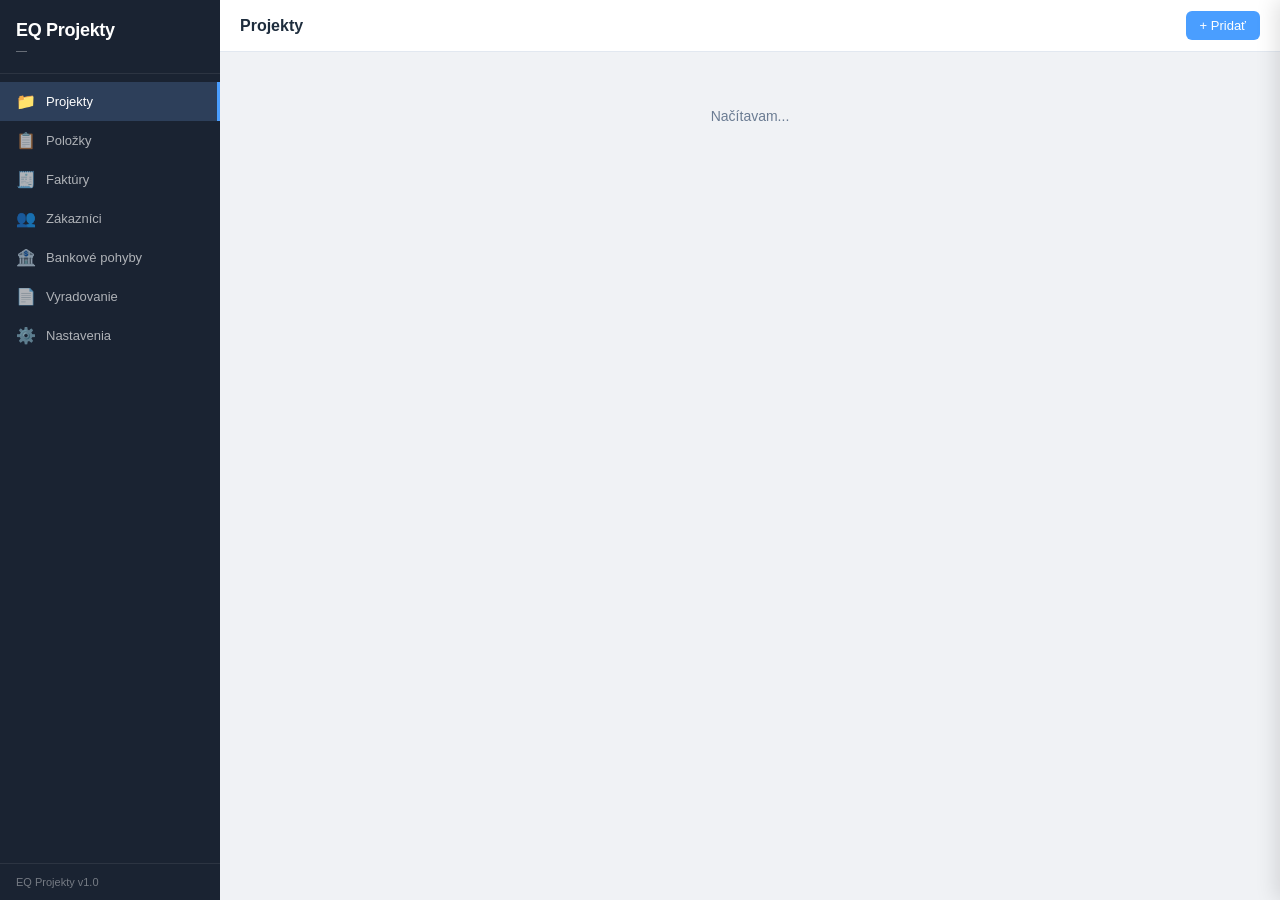
==== static/index.html @ e14ffe8b "Add full EQ Projekty web application Python + FastAPI + SQLite + vanilla JS SPA for managing a Slova" ====
<!DOCTYPE html>
<html lang="sk">
<head>
<meta charset="UTF-8">
<meta name="viewport" content="width=device-width, initial-scale=1.0">
<title>EQ Projekty</title>
<link rel="stylesheet" href="/static/style.css">
</head>
<body>

<div id="sidebar">
  <div id="sidebar-header">
    <h1>EQ Projekty</h1>
    <small id="current-user">—</small>
  </div>
  <nav>
    <a data-view="projects" class="active"><span class="icon">📁</span> Projekty</a>
    <a data-view="items"><span class="icon">📋</span> Položky</a>
    <a data-view="invoices"><span class="icon">🧾</span> Faktúry</a>
    <a data-view="customers"><span class="icon">👥</span> Zákazníci</a>
    <a data-view="credits"><span class="icon">🏦</span> Bankové pohyby</a>
    <a data-view="imposition"><span class="icon">📄</span> Vyradovanie</a>
    <a data-view="settings"><span class="icon">⚙️</span> Nastavenia</a>
  </nav>
  <div id="sidebar-footer">EQ Projekty v1.0</div>
</div>

<div id="main">
  <div id="topbar">
    <h2 id="topbar-title">Projekty</h2>
    <button class="btn btn-primary" id="add-btn" onclick="App.openAdd()">+ Pridať</button>
  </div>
  <div id="content">
    <div class="loading">Načítavam...</div>
  </div>
</div>

<!-- Detail Panel -->
<div class="detail-panel" id="detail-panel">
  <div class="detail-header">
    <h3 id="detail-title">Detail</h3>
    <button class="btn btn-sm btn-secondary" id="detail-edit-btn">✏️ Upraviť</button>
    <button class="modal-close" onclick="App.closeDetail()">×</button>
  </div>
  <div class="detail-body" id="detail-body"></div>
</div>

<!-- Modal -->
<div class="modal-overlay" id="modal-overlay" style="display:none" onclick="if(event.target===this)App.closeModal()">
  <div class="modal" id="modal">
    <div class="modal-header">
      <h3 id="modal-title">Pridať</h3>
      <button class="modal-close" onclick="App.closeModal()">×</button>
    </div>
    <div class="modal-body" id="modal-body"></div>
    <div class="modal-footer">
      <button class="btn btn-secondary" onclick="App.closeModal()">Zrušiť</button>
      <button class="btn btn-danger btn-sm" id="modal-delete-btn" style="display:none;margin-right:auto" onclick="App.deleteRecord()">🗑 Odstrániť</button>
      <button class="btn btn-primary" id="modal-save-btn" onclick="App.saveRecord()">Uložiť</button>
    </div>
  </div>
</div>

<script src="/static/app.js"></script>
</body>
</html>
---- static/style.css ----
*, *::before, *::after { box-sizing: border-box; margin: 0; padding: 0; }

:root {
  --sidebar-bg: #1a2332;
  --sidebar-hover: #243044;
  --sidebar-active: #2d3f5a;
  --accent: #4a9eff;
  --accent-hover: #3a8eef;
  --bg: #f0f2f5;
  --card-bg: #ffffff;
  --text: #1e2d3d;
  --text-muted: #6b7c93;
  --border: #e2e8f0;
  --row-hover: #f7faff;
  --danger: #e53e3e;
  --success: #38a169;
  --warning: #d69e2e;
}

body { font-family: -apple-system, BlinkMacSystemFont, 'Segoe UI', sans-serif; font-size: 14px; color: var(--text); background: var(--bg); display: flex; height: 100vh; overflow: hidden; }

/* Sidebar */
#sidebar { width: 220px; min-width: 220px; background: var(--sidebar-bg); display: flex; flex-direction: column; overflow-y: auto; }
#sidebar-header { padding: 20px 16px 16px; border-bottom: 1px solid rgba(255,255,255,0.08); }
#sidebar-header h1 { color: #fff; font-size: 18px; font-weight: 700; letter-spacing: -0.3px; }
#sidebar-header small { color: rgba(255,255,255,0.45); font-size: 11px; }
#sidebar nav { flex: 1; padding: 8px 0; }
#sidebar nav a { display: flex; align-items: center; gap: 10px; padding: 10px 16px; color: rgba(255,255,255,0.65); text-decoration: none; font-size: 13px; font-weight: 500; transition: background 0.15s, color 0.15s; cursor: pointer; }
#sidebar nav a:hover { background: var(--sidebar-hover); color: #fff; }
#sidebar nav a.active { background: var(--sidebar-active); color: #fff; border-right: 3px solid var(--accent); }
#sidebar nav a .icon { font-size: 16px; width: 20px; text-align: center; }
#sidebar-footer { padding: 12px 16px; border-top: 1px solid rgba(255,255,255,0.08); color: rgba(255,255,255,0.4); font-size: 11px; }

/* Main */
#main { flex: 1; display: flex; flex-direction: column; overflow: hidden; }
#topbar { background: var(--card-bg); border-bottom: 1px solid var(--border); padding: 0 20px; height: 52px; display: flex; align-items: center; gap: 12px; flex-shrink: 0; }
#topbar h2 { font-size: 16px; font-weight: 600; flex: 1; }
#content { flex: 1; overflow-y: auto; padding: 16px 20px; }

/* Filter bar */
.filter-bar { display: flex; flex-wrap: wrap; gap: 8px; align-items: center; margin-bottom: 14px; background: var(--card-bg); padding: 10px 14px; border-radius: 8px; border: 1px solid var(--border); }
.filter-bar input, .filter-bar select { padding: 6px 10px; border: 1px solid var(--border); border-radius: 6px; font-size: 13px; background: #fff; outline: none; }
.filter-bar input:focus, .filter-bar select:focus { border-color: var(--accent); }
.filter-bar input[type="search"] { width: 200px; }
.chip { padding: 4px 10px; border-radius: 20px; border: 1px solid var(--border); background: #fff; font-size: 12px; cursor: pointer; transition: all 0.15s; color: var(--text-muted); }
.chip.active { background: var(--accent); color: #fff; border-color: var(--accent); }
.chip:hover:not(.active) { border-color: var(--accent); color: var(--accent); }

/* Table */
.table-wrap { background: var(--card-bg); border-radius: 8px; border: 1px solid var(--border); overflow: hidden; }
table { width: 100%; border-collapse: collapse; }
thead th { background: #f8fafc; padding: 9px 12px; text-align: left; font-size: 12px; font-weight: 600; color: var(--text-muted); text-transform: uppercase; letter-spacing: 0.5px; border-bottom: 1px solid var(--border); white-space: nowrap; }
tbody tr { border-bottom: 1px solid var(--border); transition: background 0.1s; cursor: pointer; }
tbody tr:last-child { border-bottom: none; }
tbody tr:hover { background: var(--row-hover); }
tbody td { padding: 8px 12px; font-size: 13px; }
tbody td.mono { font-family: 'SF Mono', Consolas, monospace; font-size: 12px; }
.td-truncate { max-width: 200px; overflow: hidden; text-overflow: ellipsis; white-space: nowrap; }
tr.overdue { background: #fff5f5; }
tr.overdue:hover { background: #ffe8e8; }
tr.paid { background: #f0fff4; }
tr.paid:hover { background: #e8f5ec; }

/* Badges */
.badge { display: inline-block; padding: 2px 8px; border-radius: 12px; font-size: 11px; font-weight: 600; white-space: nowrap; }
.badge-ocakavany { background: #ebf8ff; color: #2b6cb0; }
.badge-prebiehajuci { background: #fffaf0; color: #c05621; }
.badge-fakturovat { background: #faf5ff; color: #6b46c1; }
.badge-ukonceny { background: #f0fff4; color: #276749; }
.badge-stornovany { background: #fff5f5; color: #c53030; }
.badge-odlozeny { background: #f7fafc; color: #718096; }
.badge-grafika { background: #ebf8ff; color: #2b6cb0; }
.badge-vyroba { background: #fffaf0; color: #c05621; }
.badge-nacenit { background: #faf5ff; color: #6b46c1; }
.badge-hotovo { background: #f0fff4; color: #276749; }
.badge-fakturovat2 { background: #faf5ff; color: #6b46c1; }
.badge-bd { background: #f7fafc; color: #718096; }
.badge-default { background: #f7fafc; color: #718096; }

/* Flags */
.flags { display: flex; gap: 4px; }
.flag { width: 18px; height: 18px; border-radius: 4px; display: flex; align-items: center; justify-content: center; font-size: 11px; opacity: 0.3; }
.flag.on { opacity: 1; }
.flag-exp { background: #ebf8ff; color: #2b6cb0; }
.flag-sled { background: #fffaf0; color: #c05621; }
.flag-fak { background: #faf5ff; color: #6b46c1; }
.flag-uhr { background: #f0fff4; color: #276749; }

/* Buttons */
.btn { padding: 7px 14px; border-radius: 6px; border: none; font-size: 13px; font-weight: 500; cursor: pointer; transition: all 0.15s; }
.btn-primary { background: var(--accent); color: #fff; }
.btn-primary:hover { background: var(--accent-hover); }
.btn-secondary { background: #fff; color: var(--text); border: 1px solid var(--border); }
.btn-secondary:hover { background: var(--bg); }
.btn-danger { background: var(--danger); color: #fff; }
.btn-danger:hover { background: #c53030; }
.btn-sm { padding: 4px 10px; font-size: 12px; }
.btn-icon { padding: 5px 8px; background: transparent; border: 1px solid var(--border); border-radius: 6px; cursor: pointer; font-size: 14px; }
.btn-icon:hover { background: var(--bg); }

/* Modal */
.modal-overlay { position: fixed; inset: 0; background: rgba(0,0,0,0.45); z-index: 1000; display: flex; align-items: flex-start; justify-content: center; padding: 40px 16px; overflow-y: auto; }
.modal { background: var(--card-bg); border-radius: 10px; width: 100%; max-width: 760px; box-shadow: 0 20px 60px rgba(0,0,0,0.2); }
.modal-lg { max-width: 1000px; }
.modal-header { display: flex; align-items: center; padding: 16px 20px; border-bottom: 1px solid var(--border); }
.modal-header h3 { flex: 1; font-size: 16px; font-weight: 600; }
.modal-close { background: none; border: none; font-size: 20px; cursor: pointer; color: var(--text-muted); line-height: 1; }
.modal-body { padding: 20px; max-height: 70vh; overflow-y: auto; }
.modal-footer { display: flex; justify-content: flex-end; gap: 8px; padding: 14px 20px; border-top: 1px solid var(--border); }

/* Tabs */
.tabs { display: flex; gap: 0; border-bottom: 1px solid var(--border); margin-bottom: 16px; }
.tab { padding: 8px 16px; font-size: 13px; font-weight: 500; color: var(--text-muted); cursor: pointer; border-bottom: 2px solid transparent; transition: all 0.15s; }
.tab:hover { color: var(--text); }
.tab.active { color: var(--accent); border-bottom-color: var(--accent); }

/* Forms */
.form-grid { display: grid; grid-template-columns: 1fr 1fr; gap: 12px; }
.form-grid-3 { display: grid; grid-template-columns: 1fr 1fr 1fr; gap: 12px; }
.form-full { grid-column: 1 / -1; }
.field { display: flex; flex-direction: column; gap: 4px; }
.field label { font-size: 12px; font-weight: 500; color: var(--text-muted); }
.field input, .field select, .field textarea { padding: 7px 10px; border: 1px solid var(--border); border-radius: 6px; font-size: 13px; font-family: inherit; outline: none; transition: border-color 0.15s; }
.field input:focus, .field select:focus, .field textarea:focus { border-color: var(--accent); }
.field textarea { resize: vertical; min-height: 70px; }
.field-row { display: flex; gap: 12px; align-items: flex-end; }
.section-title { font-size: 12px; font-weight: 700; color: var(--text-muted); text-transform: uppercase; letter-spacing: 0.8px; margin: 14px 0 8px; padding-bottom: 6px; border-bottom: 1px solid var(--border); grid-column: 1/-1; }
.checkbox-row { display: flex; flex-wrap: wrap; gap: 12px; margin: 4px 0; }
.checkbox-item { display: flex; align-items: center; gap: 5px; font-size: 13px; }
.checkbox-item input { width: 15px; height: 15px; cursor: pointer; }

/* Detail panel */
.detail-panel { position: fixed; top: 0; right: 0; width: 600px; height: 100vh; background: var(--card-bg); box-shadow: -4px 0 20px rgba(0,0,0,0.12); z-index: 500; display: flex; flex-direction: column; transform: translateX(100%); transition: transform 0.25s ease; }
.detail-panel.open { transform: translateX(0); }
.detail-header { padding: 16px 20px; border-bottom: 1px solid var(--border); display: flex; align-items: center; gap: 10px; }
.detail-header h3 { flex: 1; font-size: 15px; font-weight: 600; }
.detail-body { flex: 1; overflow-y: auto; padding: 16px 20px; }
.detail-field { margin-bottom: 10px; }
.detail-field .lbl { font-size: 11px; font-weight: 600; color: var(--text-muted); text-transform: uppercase; letter-spacing: 0.5px; }
.detail-field .val { font-size: 13px; margin-top: 2px; }
.detail-grid { display: grid; grid-template-columns: 1fr 1fr; gap: 10px; }
.detail-section { margin-top: 14px; padding-top: 10px; border-top: 1px solid var(--border); }
.detail-section h4 { font-size: 12px; font-weight: 700; color: var(--text-muted); text-transform: uppercase; letter-spacing: 0.5px; margin-bottom: 8px; }

/* Currency */
.cur { font-variant-numeric: tabular-nums; }
.cur-pos { color: var(--success); }
.cur-neg { color: var(--danger); }

/* Loading */
.loading { display: flex; align-items: center; justify-content: center; padding: 40px; color: var(--text-muted); font-size: 14px; }
.empty { text-align: center; padding: 40px; color: var(--text-muted); font-size: 14px; }

/* Pagination */
.pagination { display: flex; align-items: center; justify-content: space-between; padding: 10px 14px; background: var(--card-bg); border-top: 1px solid var(--border); font-size: 13px; color: var(--text-muted); }

/* Lookup settings table */
.settings-section { background: var(--card-bg); border-radius: 8px; border: 1px solid var(--border); margin-bottom: 20px; }
.settings-section-header { padding: 12px 16px; border-bottom: 1px solid var(--border); display: flex; align-items: center; gap: 10px; }
.settings-section-header h3 { flex: 1; font-size: 14px; font-weight: 600; }
.settings-section-body { padding: 12px 16px; }
.settings-row { display: flex; align-items: center; gap: 8px; padding: 4px 0; border-bottom: 1px solid var(--border); }
.settings-row:last-child { border-bottom: none; }
.settings-row input { flex: 1; }
.settings-row .btn-icon { flex-shrink: 0; }

/* Tag/icon badges for project flags */
.tag { display: inline-block; font-size: 10px; font-weight: 700; padding: 1px 5px; border-radius: 3px; background: #e2e8f0; color: #4a5568; letter-spacing: 0.3px; }
.tag-blue { background: #bee3f8; color: #2b6cb0; }
.tag-purple { background: #e9d8fd; color: #6b46c1; }
.tag-green { background: #c6f6d5; color: #276749; }
.tag-orange { background: #feebc8; color: #c05621; }
.tag-red { background: #fed7d7; color: #c53030; }
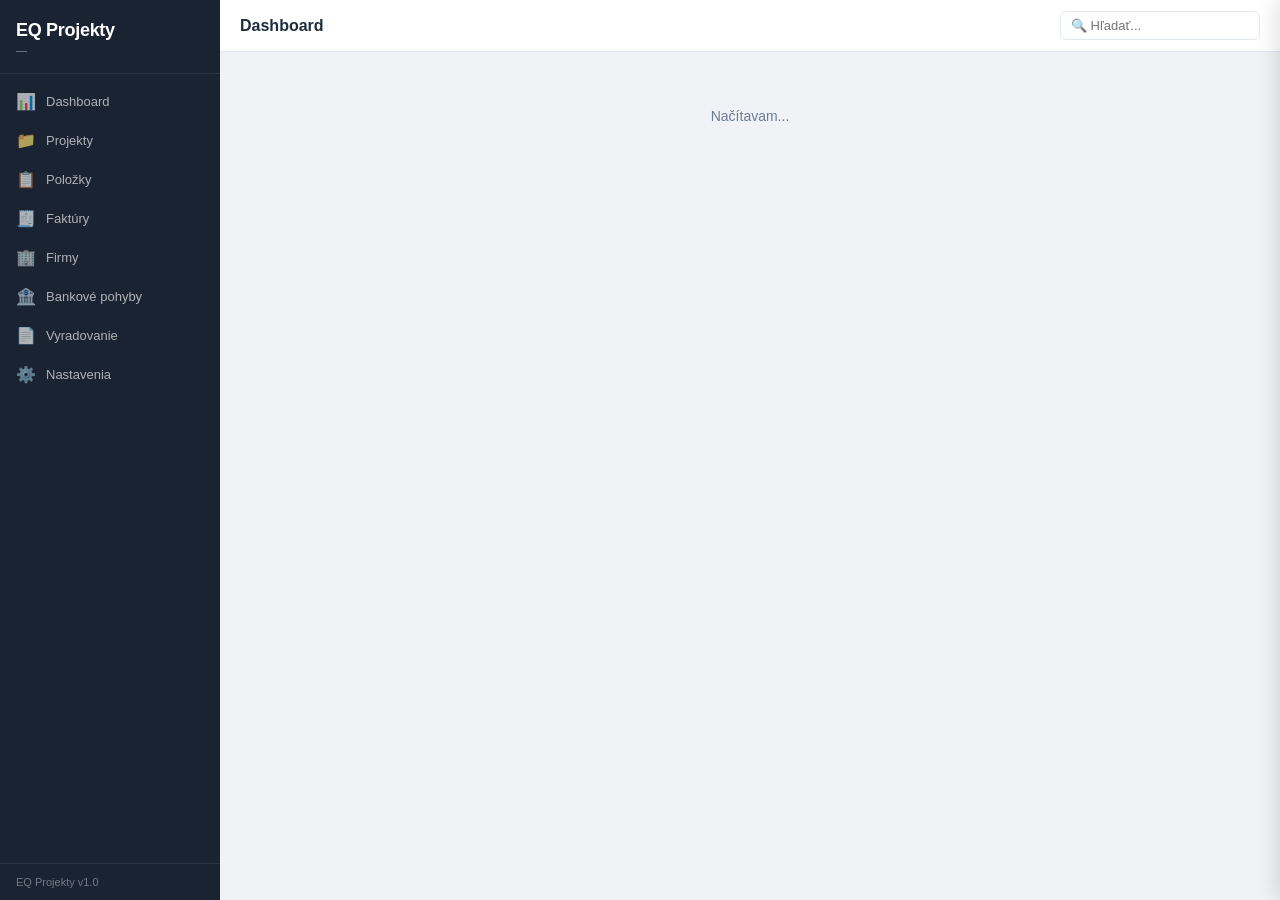
==== commit a3510481: "Complete frontend: Dashboard, Firmy, Náklady tab, Settings lookup tables - Dashboard with KPI cards " ====
--- a/static/index.html
+++ b/static/index.html
@@ -14,10 +14,11 @@
     <small id="current-user">—</small>
   </div>
   <nav>
-    <a data-view="projects" class="active"><span class="icon">📁</span> Projekty</a>
+    <a data-view="dashboard"><span class="icon">📊</span> Dashboard</a>
+    <a data-view="projects"><span class="icon">📁</span> Projekty</a>
     <a data-view="items"><span class="icon">📋</span> Položky</a>
     <a data-view="invoices"><span class="icon">🧾</span> Faktúry</a>
-    <a data-view="customers"><span class="icon">👥</span> Zákazníci</a>
+    <a data-view="firmy"><span class="icon">🏢</span> Firmy</a>
     <a data-view="credits"><span class="icon">🏦</span> Bankové pohyby</a>
     <a data-view="imposition"><span class="icon">📄</span> Vyradovanie</a>
     <a data-view="settings"><span class="icon">⚙️</span> Nastavenia</a>
@@ -27,8 +28,12 @@
 
 <div id="main">
   <div id="topbar">
-    <h2 id="topbar-title">Projekty</h2>
-    <button class="btn btn-primary" id="add-btn" onclick="App.openAdd()">+ Pridať</button>
+    <h2 id="topbar-title">Dashboard</h2>
+    <div style="display:flex;gap:8px;align-items:center">
+      <input type="search" id="global-search" placeholder="🔍 Hľadať..." style="padding:6px 10px;border:1px solid var(--border);border-radius:6px;font-size:13px;width:200px;outline:none" autocomplete="off">
+      <button class="btn btn-secondary btn-sm" id="export-btn" style="display:none" onclick="App.exportCurrent()">↓ Export CSV</button>
+      <button class="btn btn-primary" id="add-btn" style="display:none" onclick="App.openAdd()">+ Pridať</button>
+    </div>
   </div>
   <div id="content">
     <div class="loading">Načítavam...</div>
@@ -61,6 +66,9 @@
   </div>
 </div>
 
+<!-- Toast container -->
+<div id="toast-container"></div>
+
 <script src="/static/app.js"></script>
 </body>
 </html>
--- a/static/style.css
+++ b/static/style.css
@@ -171,3 +171,36 @@
 .tag-green { background: #c6f6d5; color: #276749; }
 .tag-orange { background: #feebc8; color: #c05621; }
 .tag-red { background: #fed7d7; color: #c53030; }
+
+/* Dashboard KPI cards */
+.kpi-grid { display: grid; grid-template-columns: repeat(auto-fill, minmax(180px, 1fr)); gap: 16px; margin-bottom: 24px; }
+.kpi-card { background: var(--card-bg); border-radius: 10px; border: 1px solid var(--border); padding: 18px 20px; }
+.kpi-value { font-size: 28px; font-weight: 700; color: var(--text); font-variant-numeric: tabular-nums; }
+.kpi-label { font-size: 12px; color: var(--text-muted); font-weight: 500; text-transform: uppercase; letter-spacing: 0.5px; margin-top: 4px; }
+.kpi-card.kpi-danger .kpi-value { color: var(--danger); }
+.kpi-card.kpi-success .kpi-value { color: var(--success); }
+.kpi-card.kpi-warning .kpi-value { color: var(--warning); }
+.dashboard-section { background: var(--card-bg); border-radius: 10px; border: 1px solid var(--border); padding: 18px 20px; margin-bottom: 20px; }
+.dashboard-section h3 { font-size: 13px; font-weight: 600; text-transform: uppercase; letter-spacing: 0.5px; color: var(--text-muted); margin-bottom: 14px; }
+.stav-row { display: flex; align-items: center; gap: 10px; padding: 5px 0; border-bottom: 1px solid var(--border); font-size: 13px; }
+.stav-row:last-child { border-bottom: none; }
+.stav-count { margin-left: auto; font-weight: 600; color: var(--text-muted); }
+
+/* Toast notifications */
+#toast-container { position: fixed; bottom: 20px; right: 20px; z-index: 9999; display: flex; flex-direction: column; gap: 8px; pointer-events: none; }
+.toast { padding: 12px 18px; border-radius: 8px; font-size: 13px; font-weight: 500; box-shadow: 0 4px 16px rgba(0,0,0,0.15); animation: toast-in 0.25s ease; min-width: 220px; pointer-events: all; }
+.toast-success { background: #276749; color: #fff; }
+.toast-error { background: var(--danger); color: #fff; }
+.toast-info { background: #2b6cb0; color: #fff; }
+@keyframes toast-in { from { opacity: 0; transform: translateY(10px); } to { opacity: 1; transform: translateY(0); } }
+
+/* Firmy badges */
+.badge-odberatel { background: #ebf8ff; color: #2b6cb0; }
+.badge-dodavatel { background: #f0fff4; color: #276749; }
+.badge-agentura { background: #faf5ff; color: #6b46c1; }
+
+/* Naklady table in project detail */
+.naklady-total { padding: 8px 12px; font-size: 13px; font-weight: 600; text-align: right; background: #f8fafc; border-top: 1px solid var(--border); border-radius: 0 0 8px 8px; }
+
+/* Keyboard shortcut hint */
+.kbd-hint { font-size: 11px; color: var(--text-muted); background: var(--bg); border: 1px solid var(--border); border-radius: 4px; padding: 1px 5px; font-family: monospace; }
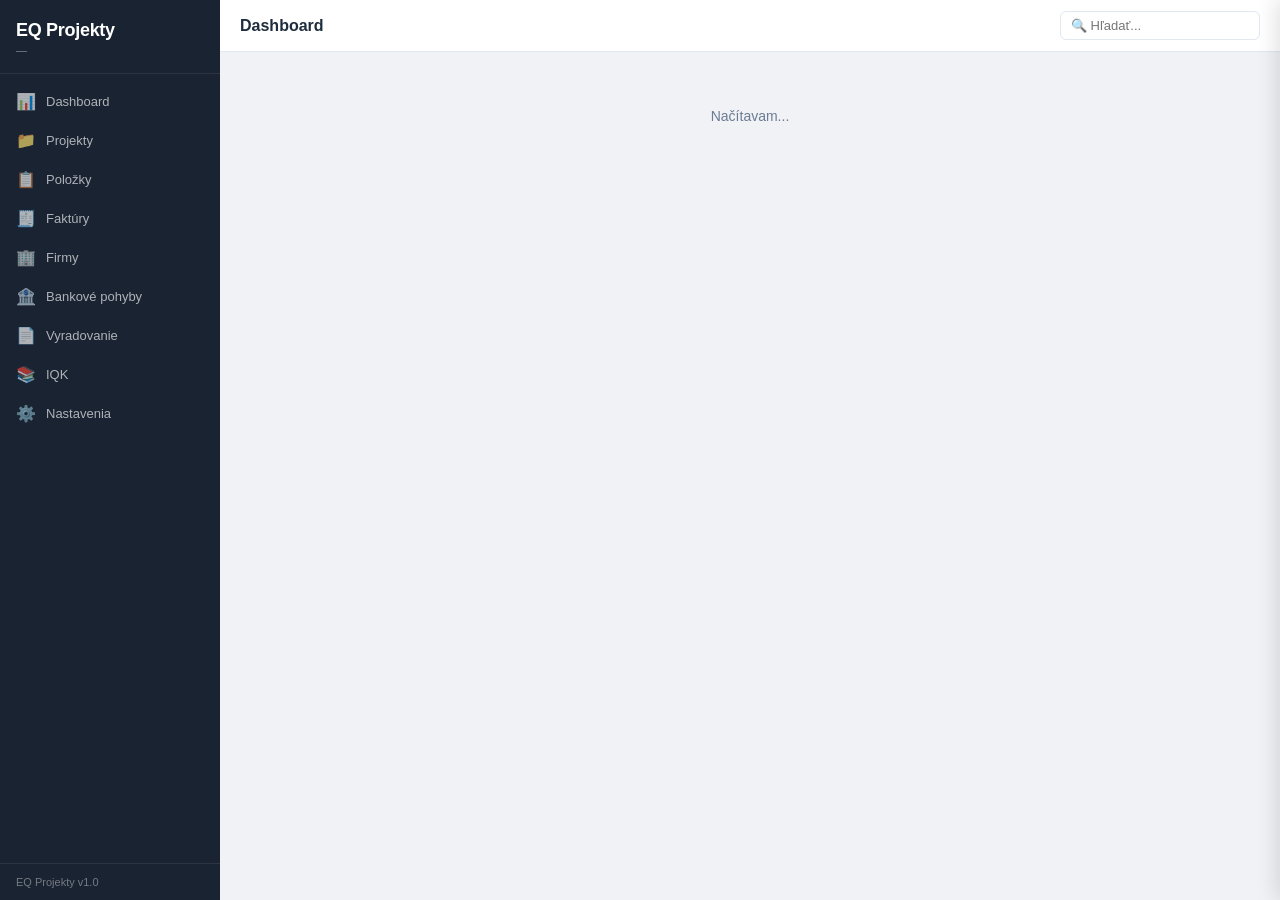
==== commit 61e0e8c2: "Add all missing Access DB features: IQK module, JazykyIQK, PovrchovaUprava UI, missing fields Backen" ====
--- a/static/index.html
+++ b/static/index.html
@@ -21,6 +21,7 @@
     <a data-view="firmy"><span class="icon">🏢</span> Firmy</a>
     <a data-view="credits"><span class="icon">🏦</span> Bankové pohyby</a>
     <a data-view="imposition"><span class="icon">📄</span> Vyradovanie</a>
+    <a data-view="iqk"><span class="icon">📚</span> IQK</a>
     <a data-view="settings"><span class="icon">⚙️</span> Nastavenia</a>
   </nav>
   <div id="sidebar-footer">EQ Projekty v1.0</div>
